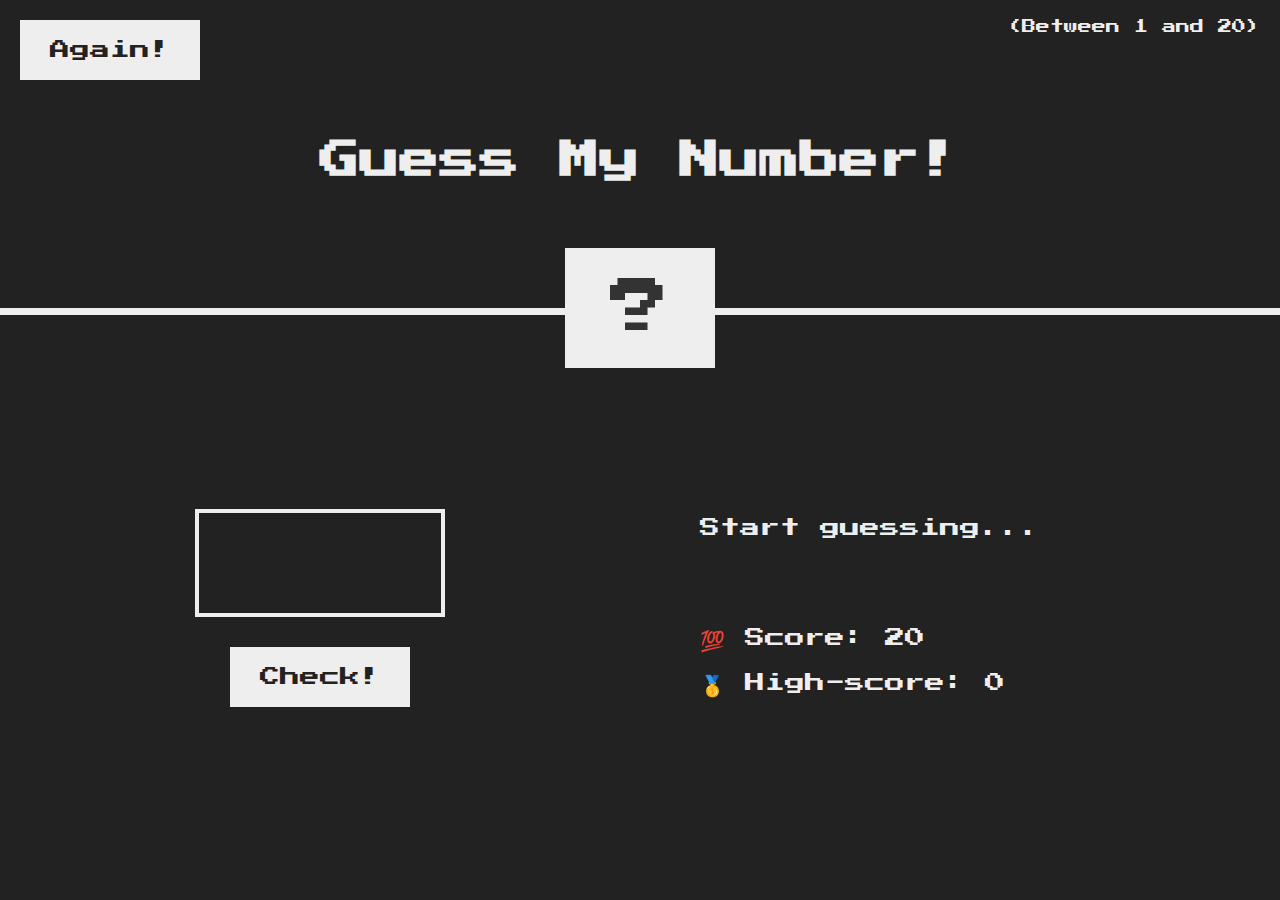
==== GuessTheNumber/index.html @ c12ab89f "starting gamelogic" ====
<!DOCTYPE html>
<html lang="en">
  <head>
    <meta charset="UTF-8" />
    <meta name="viewport" content="width=device-width, initial-scale=1.0" />
    <meta http-equiv="X-UA-Compatible" content="ie=edge" />
    <link rel="stylesheet" href="style.css" />
    <title>Guess My Number!</title>
  </head>
  <body>
    <header>
      <h1>Guess My Number!</h1>
      <p class="between">(Between 1 and 20)</p>
      <button class="btn again">Again!</button>
      <div class="number">?</div>
    </header>
    <main>
      <section class="left">
        <input type="number" class="guess" />
        <button class="btn check">Check!</button>
      </section>
      <section class="right">
        <p class="message">Start guessing...</p>
        <p class="label-score">💯 Score: <span class="score">20</span></p>
        <p class="label-highscore">
          🥇 High-score: <span class="highscore">0</span>
        </p>
      </section>
    </main>
    <script src="script.js"></script>
  </body>
</html>
---- GuessTheNumber/style.css ----
@import url("https://fonts.googleapis.com/css?family=Press+Start+2P&display=swap");

* {
  margin: 0;
  padding: 0;
  box-sizing: inherit;
}

html {
  font-size: 62.5%;
  box-sizing: border-box;
}

body {
  font-family: "Press Start 2P", sans-serif;
  color: #eee;
  background-color: #222;
  /* background-color: #60b347; */
}

/* LAYOUT */
header {
  position: relative;
  height: 35vh;
  border-bottom: 7px solid #eee;
}

main {
  height: 65vh;
  color: #eee;
  display: flex;
  align-items: center;
  justify-content: space-around;
}

.left {
  width: 52rem;
  display: flex;
  flex-direction: column;
  align-items: center;
}

.right {
  width: 52rem;
  font-size: 2rem;
}

/* ELEMENTS STYLE */
h1 {
  font-size: 4rem;
  text-align: center;
  position: absolute;
  width: 100%;
  top: 52%;
  left: 50%;
  transform: translate(-50%, -50%);
}

.number {
  background: #eee;
  color: #333;
  font-size: 6rem;
  width: 15rem;
  padding: 3rem 0rem;
  text-align: center;
  position: absolute;
  bottom: 0;
  left: 50%;
  transform: translate(-50%, 50%);
}

.between {
  font-size: 1.4rem;
  position: absolute;
  top: 2rem;
  right: 2rem;
}

.again {
  position: absolute;
  top: 2rem;
  left: 2rem;
}

.guess {
  background: none;
  border: 4px solid #eee;
  font-family: inherit;
  color: inherit;
  font-size: 5rem;
  padding: 2.5rem;
  width: 25rem;
  text-align: center;
  display: block;
  margin-bottom: 3rem;
}

.btn {
  border: none;
  background-color: #eee;
  color: #222;
  font-size: 2rem;
  font-family: inherit;
  padding: 2rem 3rem;
  cursor: pointer;
}

.btn:hover {
  background-color: #ccc;
}

.message {
  margin-bottom: 8rem;
  height: 3rem;
}

.label-score {
  margin-bottom: 2rem;
}
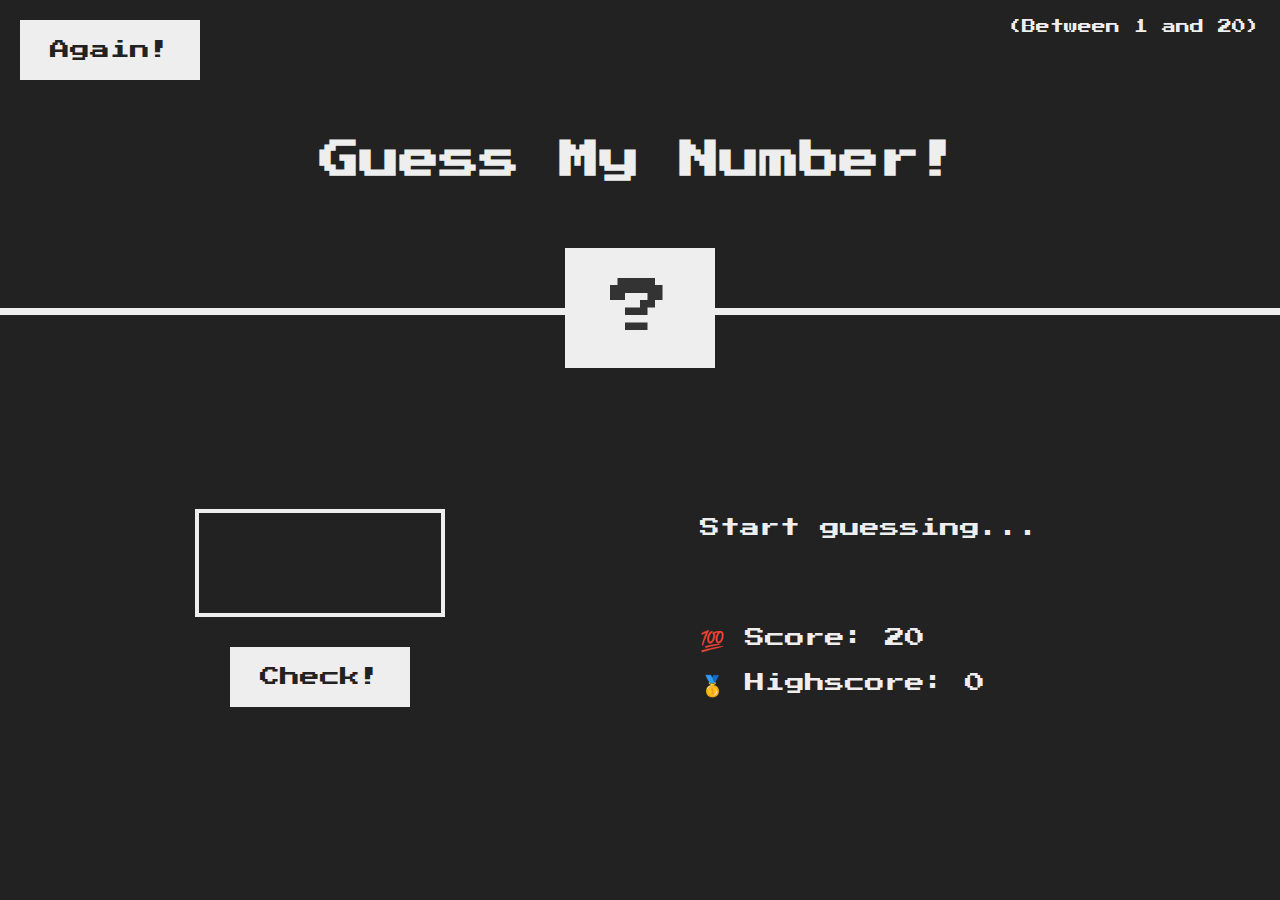
==== commit 87c1c546: "developed three DOM js games" ====
--- a/GuessTheNumber/index.html
+++ b/GuessTheNumber/index.html
@@ -23,7 +23,7 @@
         <p class="message">Start guessing...</p>
         <p class="label-score">💯 Score: <span class="score">20</span></p>
         <p class="label-highscore">
-          🥇 High-score: <span class="highscore">0</span>
+          🥇 Highscore: <span class="high-score">0</span>
         </p>
       </section>
     </main>
